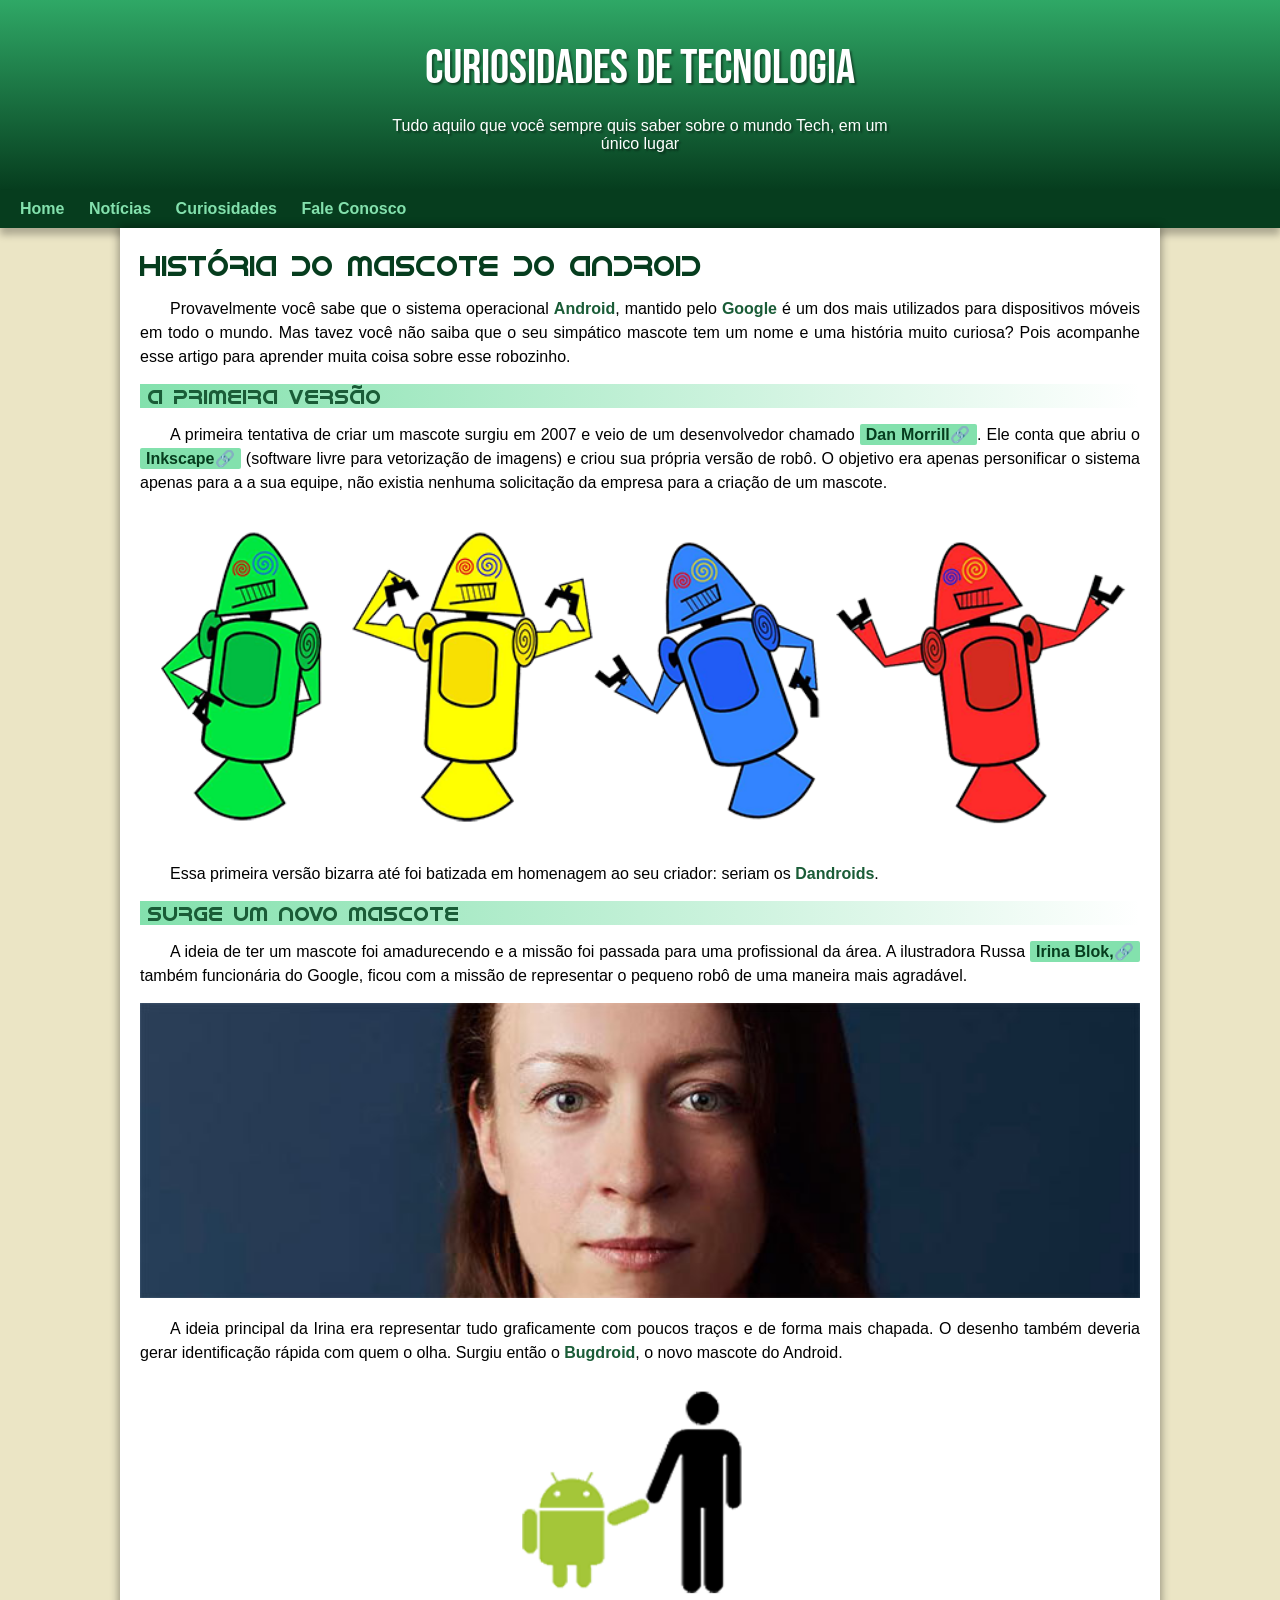
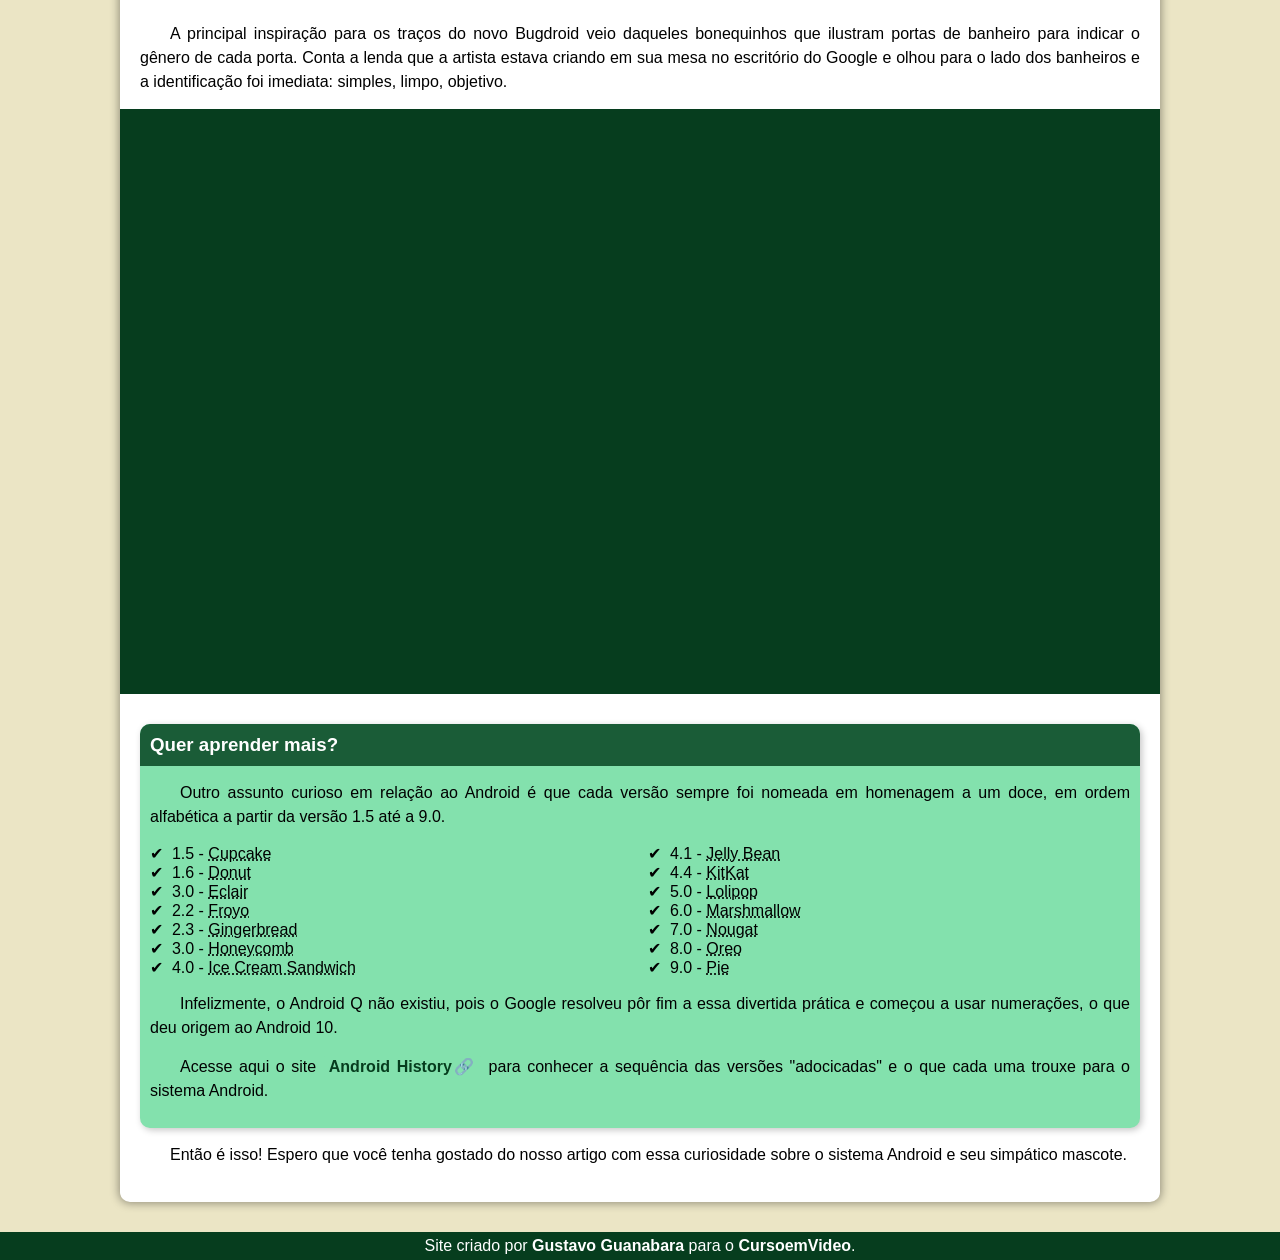
==== index.html @ 97abd093 "renomeação do index" ====
<!DOCTYPE html>
<html lang="pt-br">
<head>
    <meta charset="UTF-8">
    <meta http-equiv="X-UA-Compatible" content="IE=edge">
    <meta name="viewport" content="width=device-width, initial-scale=1.0">
    <title>Como surgiu o mascote Android?</title>
    <link rel="shortcut icon" href="imagens/favicon.ico" type="image/x-icon">
    <link rel="stylesheet" href="estilo/style.css">
</head>
<body>
    <header>
        <h1 class="cabecalho">Curiosidades de Tecnologia</h1>
        <p>Tudo aquilo que você sempre quis saber sobre o mundo Tech, em um único lugar</p>
    </header>
        <nav>
            <a class="link" href="#">Home</a>
            <a class="link" href="#">Notícias</a>
            <a class="link" href="#">Curiosidades</a>
            <a class="link" href="#">Fale Conosco</a>
        </nav>
    <main>
        <article>
            <h1>
                História do Mascote do Android
            </h1>

            <p>
                Provavelmente você sabe que o sistema operacional <strong id="especial">Android</strong>, mantido pelo <strong>Google</strong> é um dos mais utilizados para dispositivos móveis em todo o mundo. Mas tavez você não saiba que o seu simpático mascote tem um nome e uma história muito curiosa? Pois acompanhe esse artigo para aprender muita coisa sobre esse robozinho.
            </p>

            <h2>
                A primeira versão
            </h2>

            <p>
                A primeira tentativa de criar um mascote surgiu em 2007 e veio de um desenvolvedor chamado <a href="https://androidcommunity.com/dan-morrill-shows-us-the-android-mascot-that-almost-was-20130103/" target="_blank" class="externo">Dan Morrill</a>. Ele conta que abriu o <a href="https://inkscape.org/pt-br/" target="_blank" class="externo">Inkscape</a> (software livre para vetorização de imagens) e criou sua própria versão de robô. O objetivo era apenas personificar o sistema apenas para a a sua equipe, não existia nenhuma solicitação da empresa para a criação de um mascote.
            </p>

            <picture>
                <source media="(max-width: 600px)" srcset="imagens/dan-droids-pq.png" type="image/png">
                <img src="imagens/dan-droids.png" alt="Primeiro mascote do Android">
            </picture>

            <p>
                Essa primeira versão bizarra até foi batizada em homenagem ao seu criador: seriam os <strong>Dandroids</strong>.
            </p>

            <h2>
                Surge um novo mascote
            </h2>

            <p>
                A ideia de ter um mascote foi amadurecendo e a missão foi passada para uma profissional da área. A ilustradora Russa <a href="https://www.irinablok.com/android" target="_blank" class="externo">Irina Blok,</a> também funcionária do Google, ficou com a missão de representar o pequeno robô de uma maneira mais agradável.
            </p>

            <picture>
                <source media="(max-width: 600px)" srcset="imagens/irina-blok-pq.jpg" type="image/jpg">
                <img src="imagens/irina-blok.jpg" alt="irina-blok">
            </picture>

            <p>
                A ideia principal da Irina era representar tudo graficamente com poucos traços e de forma mais chapada. O desenho também deveria gerar identificação rápida com quem o olha. Surgiu então o <strong>Bugdroid</strong>, o novo mascote do Android.
            </p>

            <img src="imagens/bugdroid.png" class="pequena" alt="Bugdroid">

            <p>
                A principal inspiração para os traços do novo Bugdroid veio daqueles bonequinhos que ilustram portas de banheiro para indicar o gênero de cada porta. Conta a lenda que a artista estava criando em sua mesa no escritório do Google e olhou para o lado dos banheiros e a identificação foi imediata: simples, limpo, objetivo.
            </p>
            
            <div class="video">
                <iframe width="560" height="315" src="https://www.youtube.com/embed/l2UDgpLz20M?controls=0" title="YouTube video player" frameborder="0" allow="accelerometer; autoplay; clipboard-write; encrypted-media; gyroscope; picture-in-picture" allowfullscreen></iframe>
            </div>
            

            <aside>
                <h3>
                    <div id="extra">
                        Quer aprender mais?
                    </div>
                </h3>
                
                <p>
                    Outro assunto curioso em relação ao Android é que cada versão sempre foi nomeada em homenagem a um doce, em ordem alfabética a partir da versão 1.5 até a 9.0.
                </p>

                    <ul>
                        <li > 
                            1.5 - <abbr title="Bolo de copo">Cupcake</abbr>
                        </li>
                        <li > 
                            1.6 - <abbr title="Rosquinha">Donut</abbr>
                        </li>
                        <li> 
                            3.0 - <abbr title="Bomba">Eclair</abbr>
                        </li>
                        <li > 
                            2.2 - <abbr title="Iogurte Congelado">Froyo</abbr>
                        </li>
                        <li > 
                            2.3 - <abbr title="Biscoite de Gengibre">Gingerbread</abbr>
                        </li>
                        <li > 
                            3.0 - <abbr title="Favo de Mel">Honeycomb</abbr>
                        </li>
                        <li > 
                            4.0 - <abbr title="Sanduíche de Sorvete">Ice Cream Sandwich</abbr>
                        </li>
                        <li> 
                            4.1 - <abbr title="Jujuba">Jelly Bean</abbr>
                        </li>
                        <li> 
                            4.4 - <abbr title="KitKat">KitKat</abbr>
                        </li>
                        <li > 
                            5.0 - <abbr title="Pirulito">Lolipop</abbr>
                        </li>
                        <li> 
                            6.0 - <abbr title="Marshmallow">Marshmallow</abbr>
                        </li>
                        <li> 
                           7.0 - <abbr title="torrone">Nougat</abbr>
                        </li>
                        <li> 
                           8.0 - <abbr title="Oreo">Oreo</abbr>
                        </li>
                        <li> 
                            9.0 - <abbr title="Pie">Pie</abbr>
                        </li>
                    </ul>

                <p>
                    Infelizmente, o Android Q não existiu, pois o Google resolveu pôr fim a essa divertida prática e começou a usar numerações, o que deu origem ao Android 10.
                </p>

                <p>
                    Acesse aqui o site <a href="https://www.android.com/intl/en_uk/history/#/donut" target="_blank" class="externo">Android History</a> para conhecer a sequência das versões "adocicadas" e o que cada uma trouxe para o sistema Android.
                </p>

            </aside>

            <p id="fim">
                Então é isso! Espero que você tenha gostado do nosso artigo com essa curiosidade sobre o sistema <span id="especial">Android</span> e seu simpático mascote.
            </p>

        </article>

    </main>

    <footer>
        <p id="rodape">Site criado por <a href="https://gustavoguanabara.github.io/" target="_blank">Gustavo Guanabara</a> para o <a href="https://www.cursoemvideo.com/minha-conta/" target="_blank">CursoemVideo</a>.
        </p>
    </footer>
        

</body>
</html>
---- estilo/style.css ----
@charset "UTF-8";

@import url('https://fonts.googleapis.com/css2?family=Bebas+Neue&display=swap');

@font-face {
    font-family: 'idroid';
    src: url(../fontes/idroid.otf) format('opentype');
}

/*root serve para poder colocar variáveis em CSS. Variável começa com -- */
:root{ 
    --cor0: #ebe5c5;
    --cor1: #83e1ad;
    --cor2: #3ddc84;
    --cor3: #2fa866;
    --cor4: #1a5c37;
    --cor5: #063d1e;

    --fonte-padrao: Arial, Verdana, Helvetica, sans-serif;
    --fonte-destaque: 'Bebas Neue', 'cursive';
    --fonte-android: 'idroid', 'cursive';
}

/*o * significa uma regra global para todos os itens de CSS*/
*{
    margin: 0px;
    padding: 0px;
}

body{
    background-color: var(--cor0);
    font-family: var(--fonte-padrao), Helvetica, sans-serif;
    
}

a.externo::after{
    content: '\1F517';
}

header{
    background-image: linear-gradient(to bottom, var(--cor3), var(--cor5) );
    min-height: 150px;
    text-align: center;
    padding-top: 40px;
    box-shadow: 2px 2px 5px rgba(0, 0, 0, 0.377);
    
}

header > h1 {
    color: white;
    font-family: var(--fonte-destaque);
    font-size: 3em;
    font-weight: normal;
    margin-bottom: 20px;
    text-shadow: 2px 2px 2px rgba(0, 0, 0, 0.425);
}

header > p {
    font-family: var(--fonte-padrao);
    font-size: 1,2em;
    color: white;
    max-width: 500px;
    padding-right: 10px;
    padding-left: 10px;
    margin: auto;
    margin-bottom: 20px;
    text-shadow: 2px 2px 2px rgba(0, 0, 0, 0.425);
}

nav {
    background-color: var(--cor5);
    padding: 10px;
    box-shadow: 0px 7px 7px rgba(0, 0, 0, 0.26);

}  

nav > a{
    color: var(--cor1);
    padding: 10px;
    border-radius: 5px;
    text-decoration: none;
    font-weight: bold;
    transition-duration: .1s;
}

nav > a:hover{
    background-color: var(--cor3);
    color: var(--cor5);
}

main{
    min-width: 300px;
    max-width: 1000px;
    background-color: white;
    margin: auto;
    margin-bottom: 30px;
    padding: 20px;
    border-radius: 0px 0px 10px 10px;
    box-shadow: 0px 0px 10px 1px rgba(0, 0, 0, 0.397);
}

main h1{
    font-family: var(--fonte-android);
    font-weight: normal;
    font-size: 1.8em;
    color: var(--cor5);
}

main h2{
    font-family: var(--fonte-android);
    font-weight: normal;
    color: var(--cor4);
    font-size: 1.3em;
    background-image: linear-gradient(to right, var(--cor1), transparent);
    text-indent: 8px;
}

main p{
    margin: 15px 0px;
    text-align: justify;
    text-indent: 30px;
    line-height: 1.5em;
}

main strong{
    color: var(--cor4);
    font-weight: bold;
    
}

main a{
    text-decoration: none;
    font-weight: bold;
    color: var(--cor5);
    background-color: var(--cor1);
    padding: 2px 6px;
    border-radius: 2px;
}

main a:hover{
    text-decoration: underline;
    color: var(--cor4);
}

main img{
   width: 100%;
}

main img.pequena{
    max-width: 350px;
    display: block;
    margin: auto;
}

div.video{
    background-color: var(--cor5);
    margin: 0px -20px 30px -20px;
    padding: 20px ;
    padding-bottom: 56.5%;
    position: relative;
}

div.video > iframe{
    position: absolute;
    top: 5%;
    left: 5%;
    width: 90%;
    height: 90%;
}

aside{
    background-color: var(--cor1);
    padding: 10px;
    border-radius: 10px;
    box-shadow: 2px 2px 7px rgba(0, 0, 0, 0.233);
}

aside > h3{
    background-color: var(--cor4);
    color: white;
    padding: 10px;
    margin: -10px -10px 0px -10px;
    border-radius: 10px 10px 0px 0px;
}

aside > ul{
    list-style-type:'\2714\00A0';
    list-style-position: inside;
    columns: 2;
}

footer {
    background-color: var(--cor5);
    text-align: center;
    color: white;
    font-size: 0.8;
    padding: 5px;
}

footer a{
    color: white;
    font-weight: bolder;
    text-decoration: none;
}

footer a:hover{
    text-decoration: underline;
    color: var(--cor1);
}
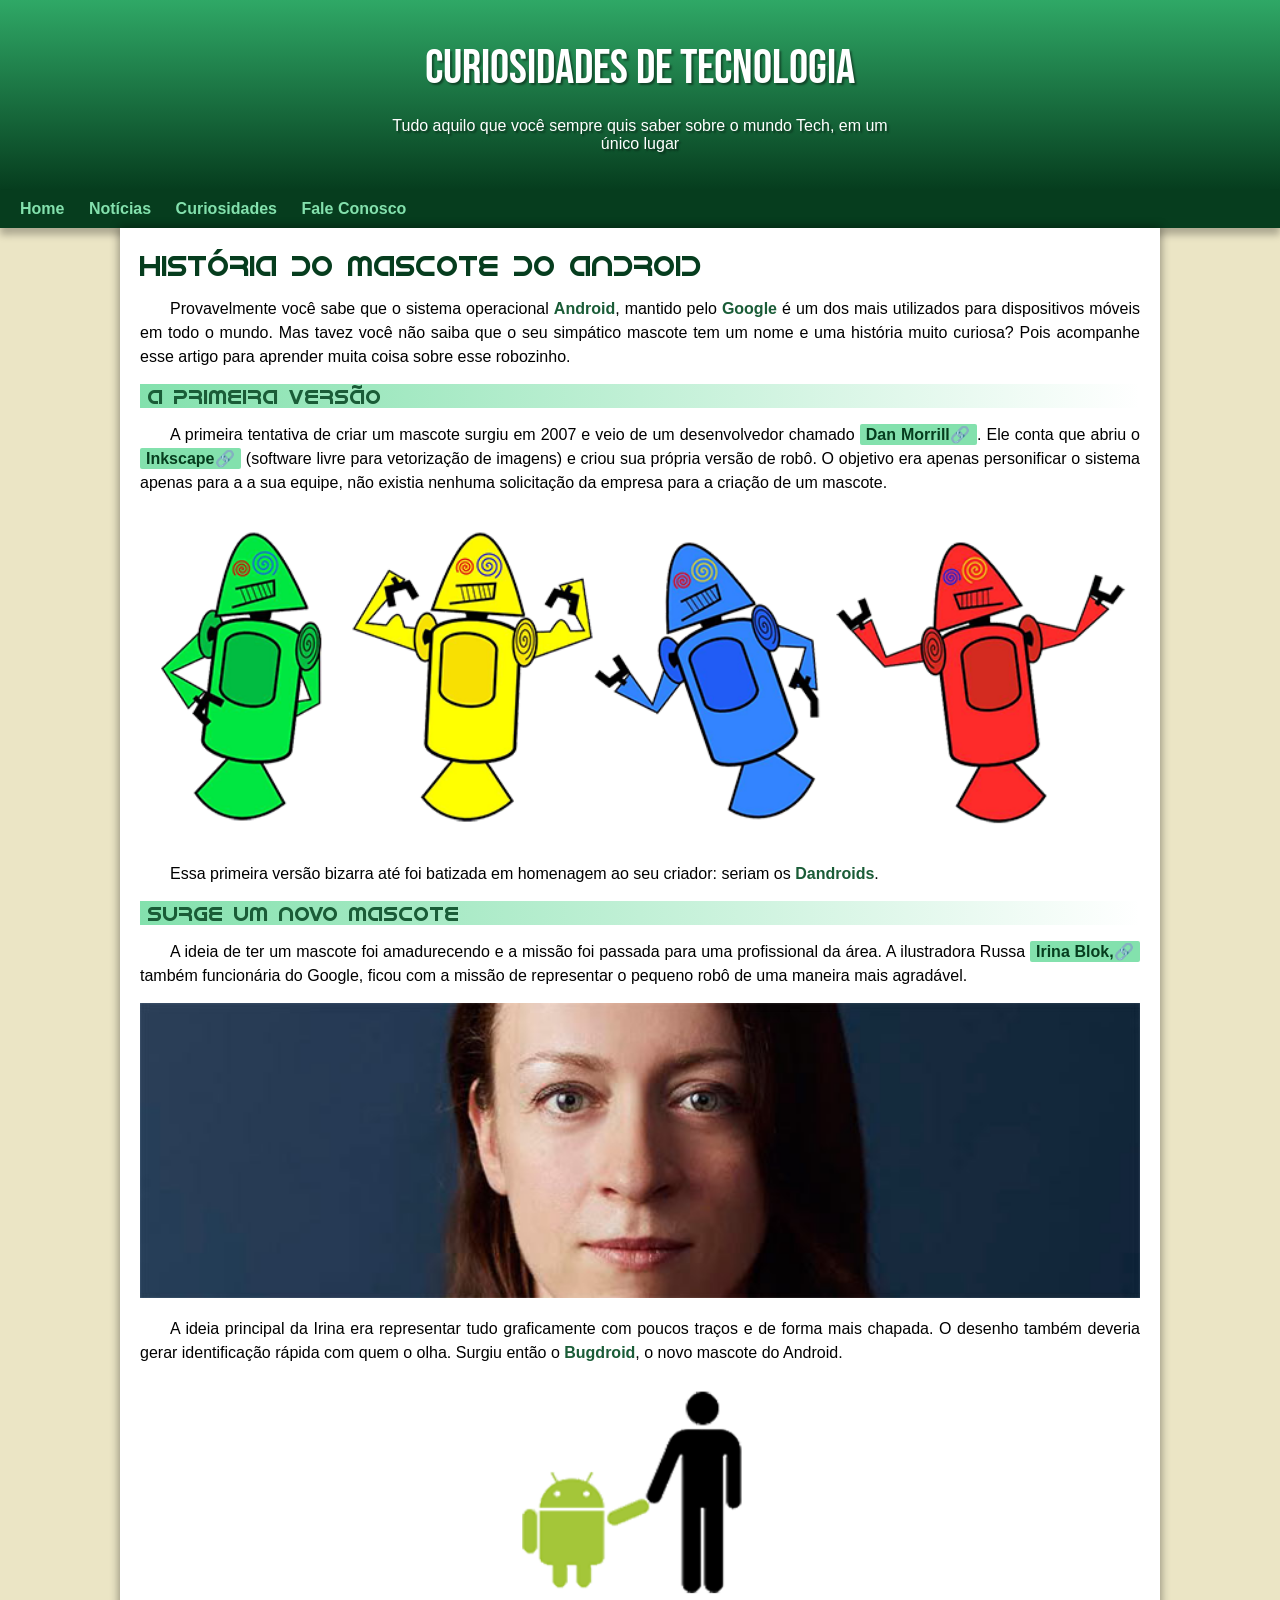
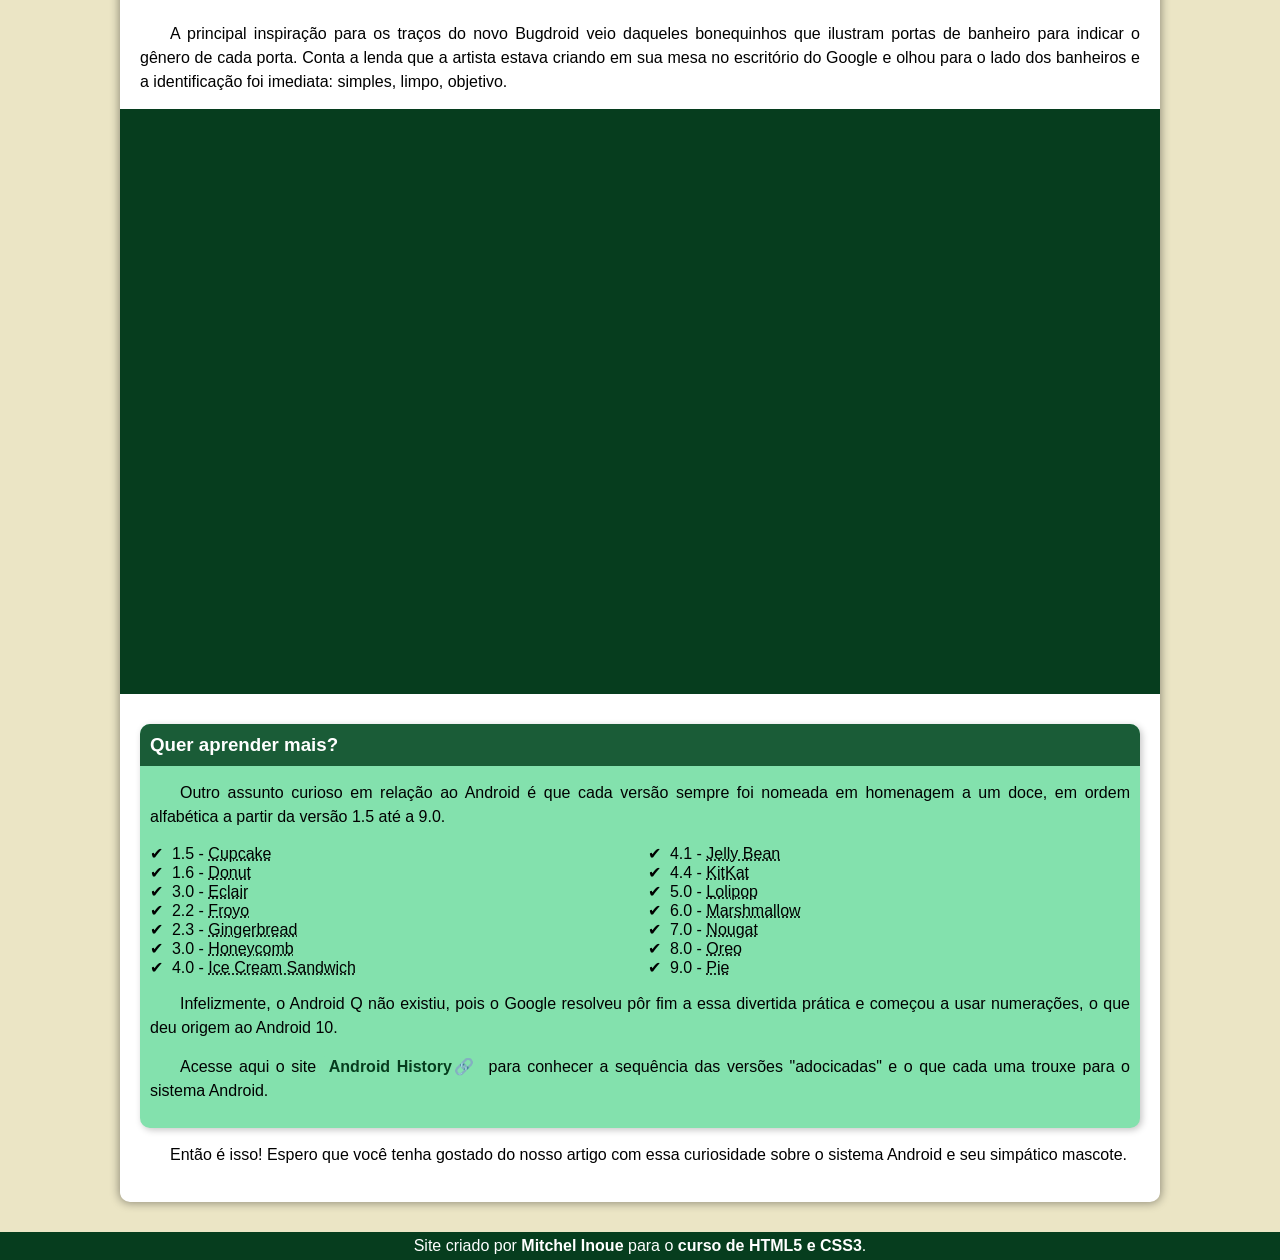
==== commit 2aea0086: "Update index.html" ====
--- a/index.html
+++ b/index.html
@@ -149,7 +149,7 @@
     </main>
 
     <footer>
-        <p id="rodape">Site criado por <a href="https://gustavoguanabara.github.io/" target="_blank">Gustavo Guanabara</a> para o <a href="https://www.cursoemvideo.com/minha-conta/" target="_blank">CursoemVideo</a>.
+        <p id="rodape">Site criado por <a href="https://gustavoguanabara.github.io/" target="_blank">Mitchel Inoue</a> para o <a href="https://www.cursoemvideo.com/minha-conta/" target="_blank">curso de HTML5 e CSS3</a>.
         </p>
     </footer>
         
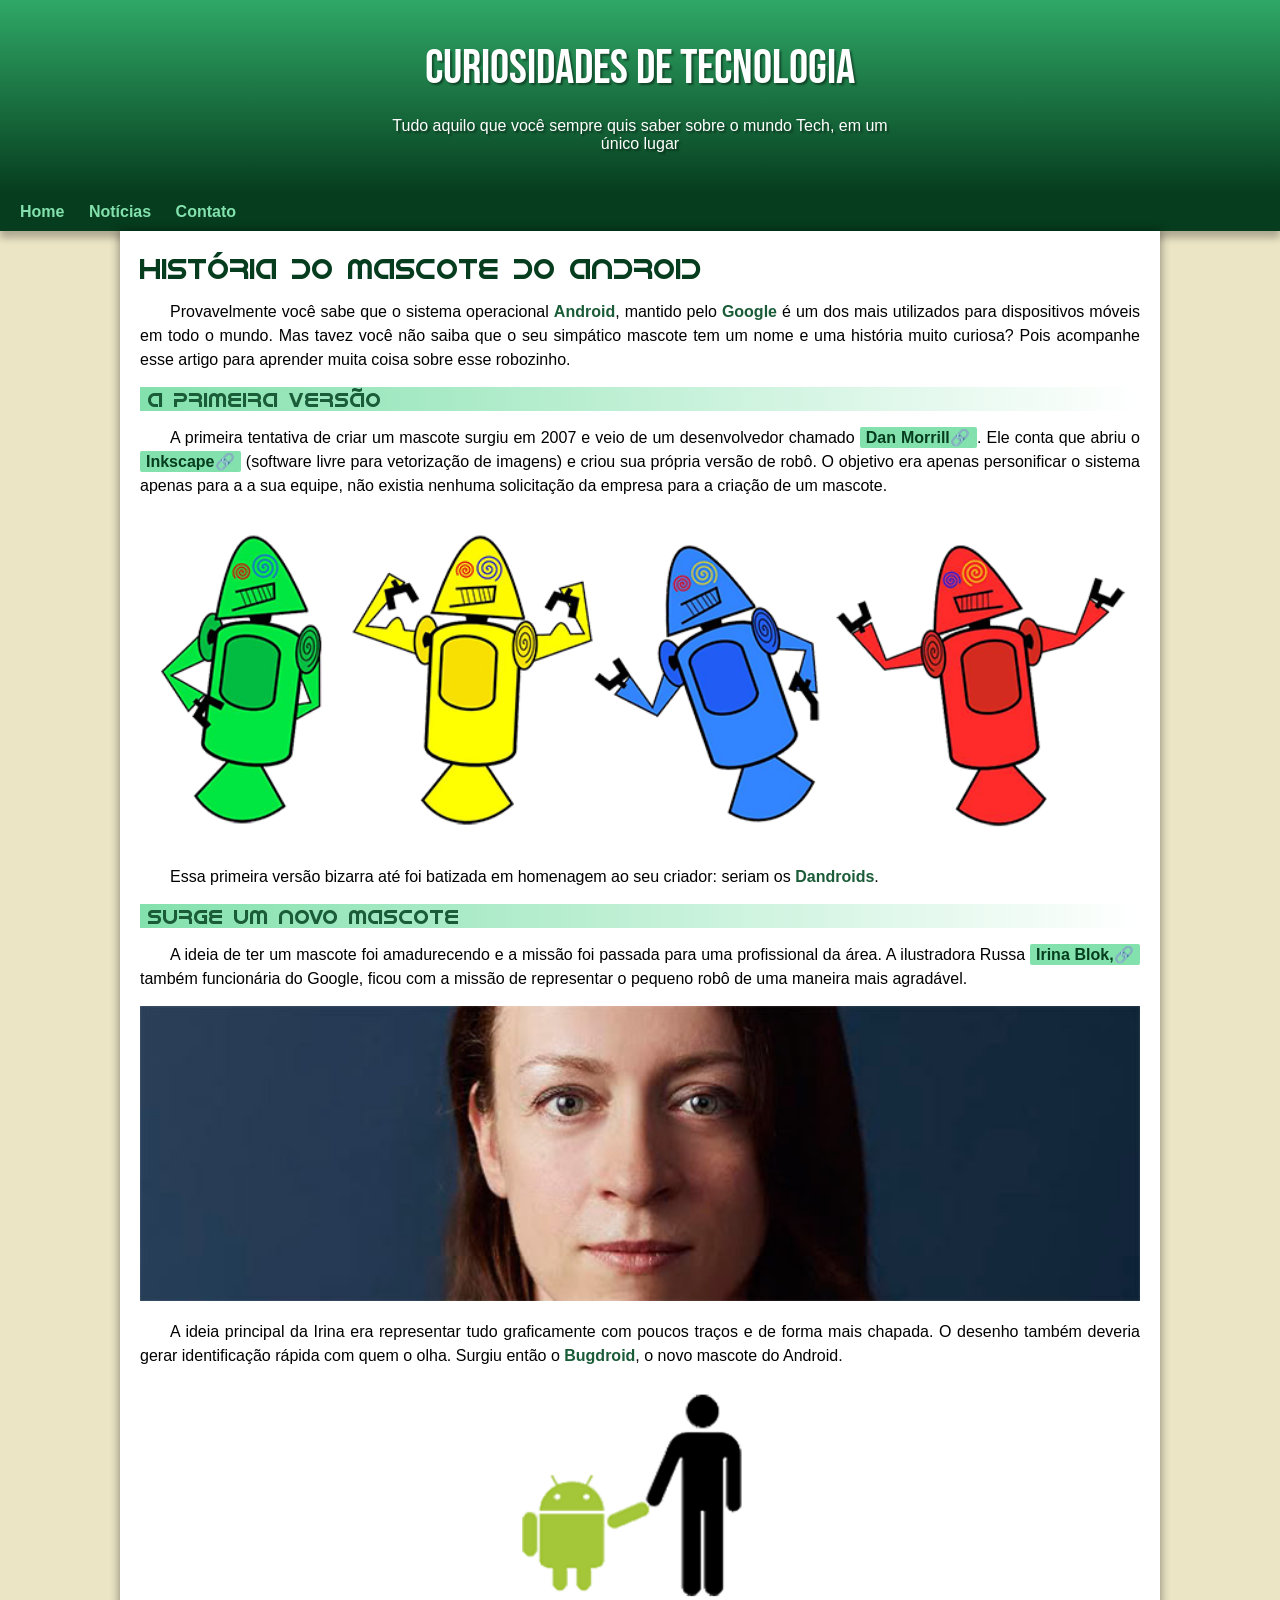
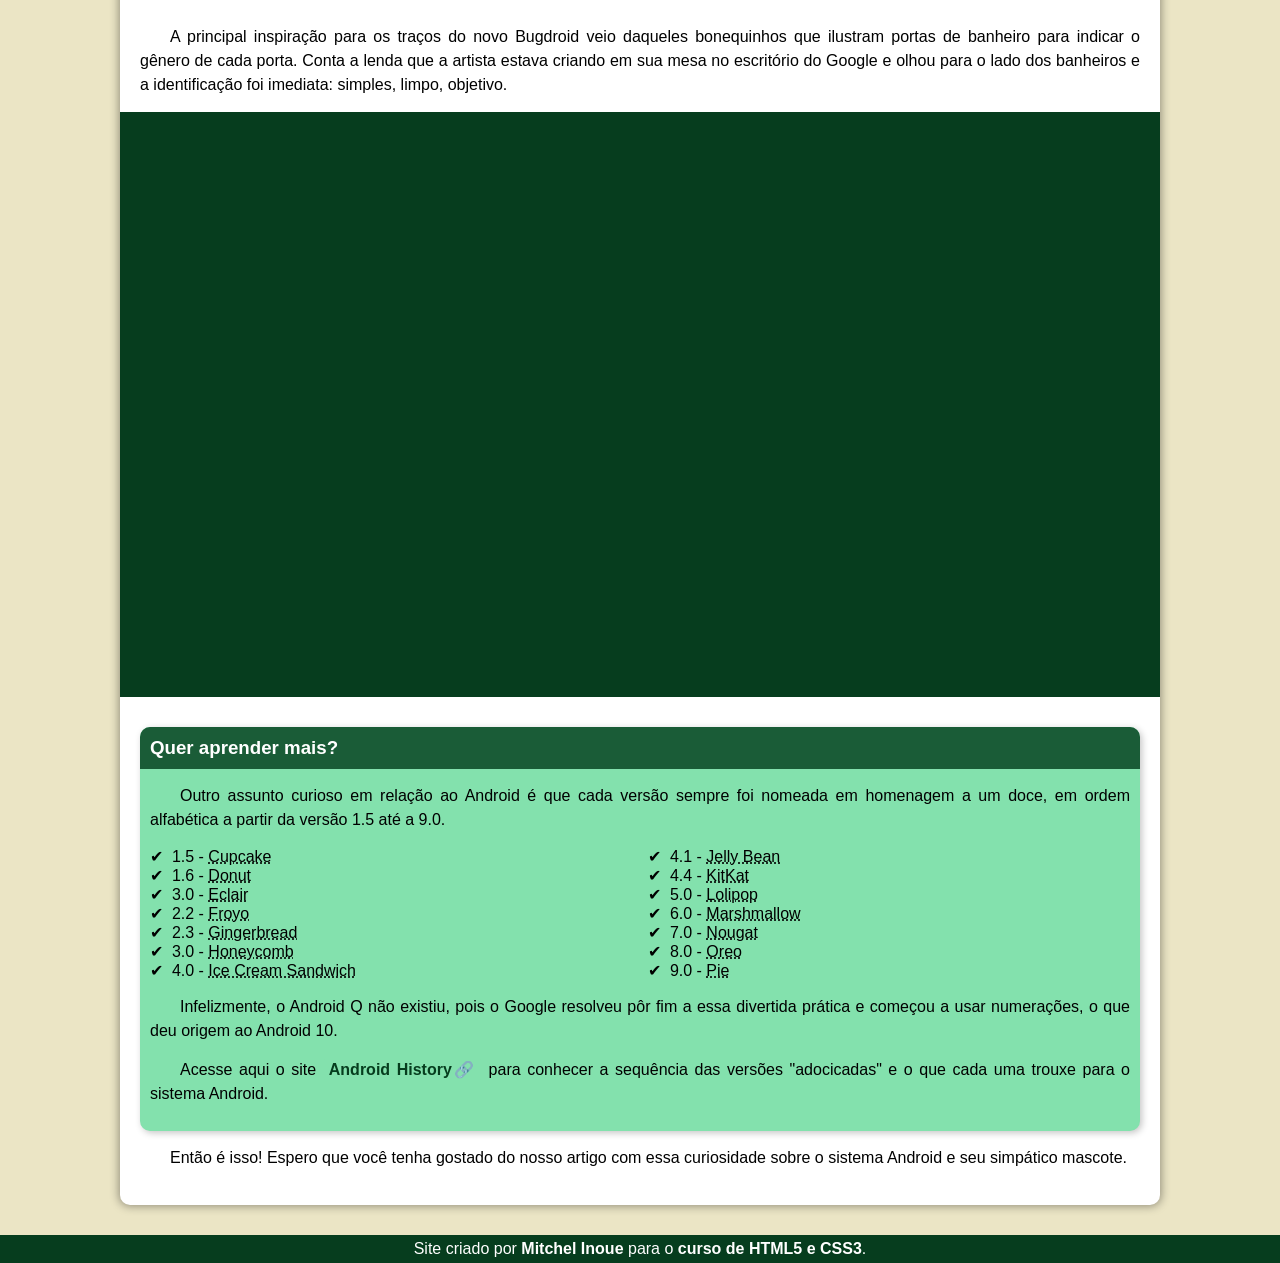
==== commit 67c8619e: "problema de padding corrigido" ====
--- a/index.html
+++ b/index.html
@@ -16,8 +16,7 @@
         <nav>
             <a class="link" href="#">Home</a>
             <a class="link" href="#">Notícias</a>
-            <a class="link" href="#">Curiosidades</a>
-            <a class="link" href="#">Fale Conosco</a>
+            <a class="link" href="#">Contato</a>
         </nav>
     <main>
         <article>
@@ -149,7 +148,7 @@
     </main>
 
     <footer>
-        <p id="rodape">Site criado por <a href="https://gustavoguanabara.github.io/" target="_blank">Mitchel Inoue</a> para o <a href="https://www.cursoemvideo.com/minha-conta/" target="_blank">curso de HTML5 e CSS3</a>.
+        <p id="rodape">Site criado por <a href="https://github.com/mitchelinoue" target="_blank">Mitchel Inoue</a> para o <a href="https://www.cursoemvideo.com/minha-conta/" target="_blank">curso de HTML5 e CSS3</a>.
         </p>
     </footer>
         
--- a/estilo/style.css
+++ b/estilo/style.css
@@ -63,7 +63,7 @@
     padding-right: 10px;
     padding-left: 10px;
     margin: auto;
-    margin-bottom: 20px;
+    padding-bottom: 40px;
     text-shadow: 2px 2px 2px rgba(0, 0, 0, 0.425);
 }
 
